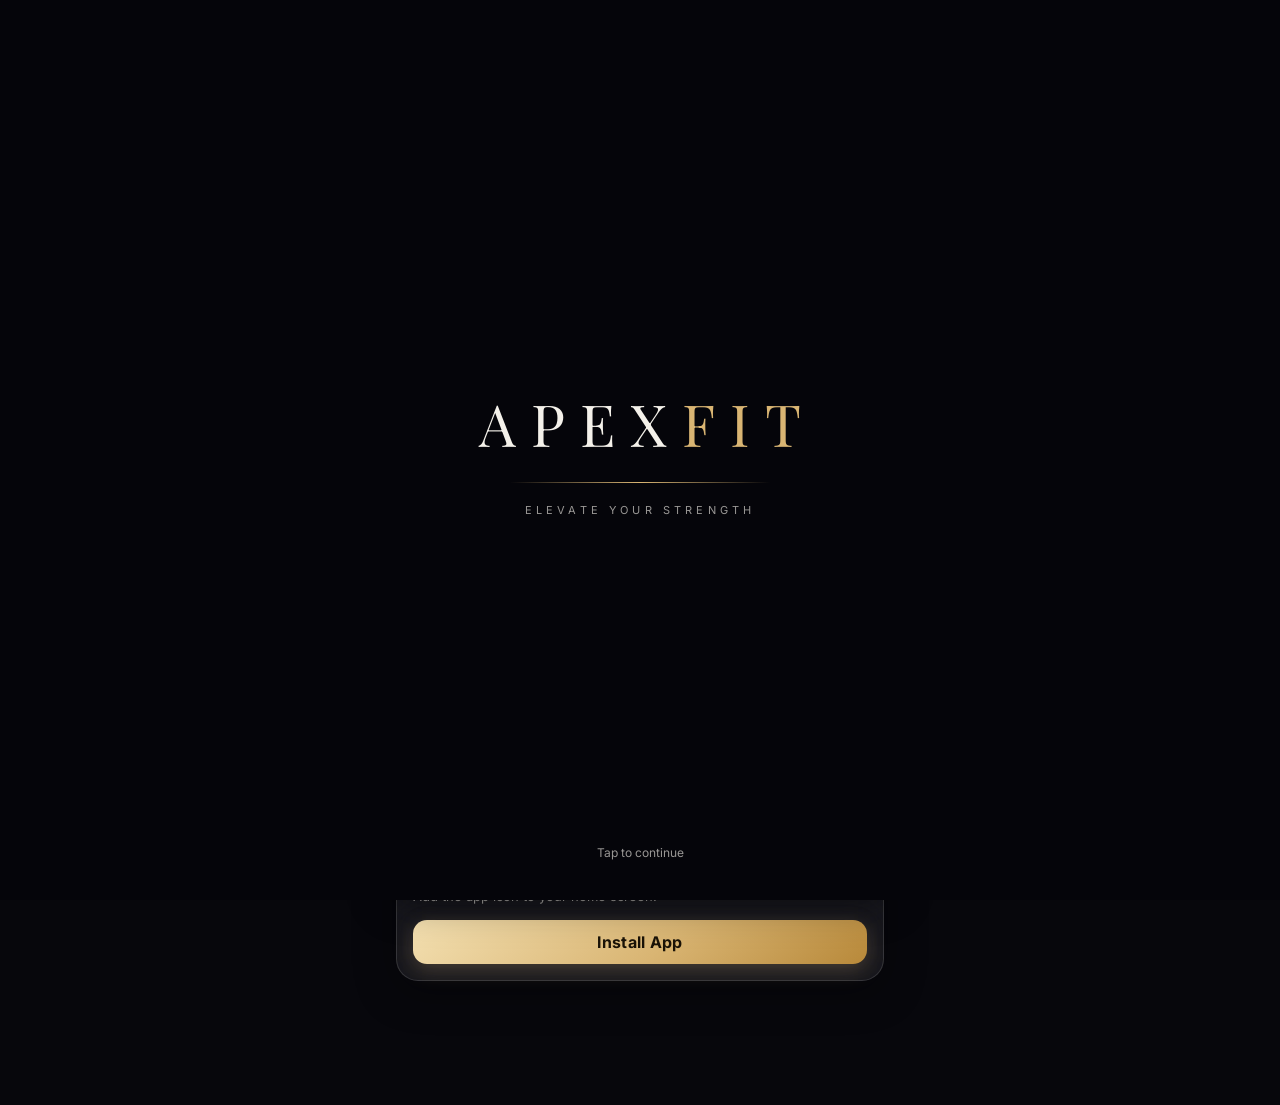
==== index.html @ 69abccca "Add files via upload" ====
<!DOCTYPE html>
<html lang="en">
<head>
<meta charset="utf-8">
<meta name="viewport" content="width=device-width, initial-scale=1, viewport-fit=cover">
<title>ApexFit – Elevate Your Strength</title>
<meta name="description" content="ApexFit: workouts, yoga, Indian food calories and daily fitness reminders.">
<meta name="theme-color" content="#07070c">
<link rel="manifest" href="manifest.webmanifest">
<link rel="icon" href="icon-192.png">
<link rel="apple-touch-icon" href="icon-192.png">
<link rel="preconnect" href="https://fonts.googleapis.com">
<link rel="preconnect" href="https://fonts.gstatic.com" crossorigin>
<link href="https://fonts.googleapis.com/css2?family=Inter:wght@400;500;600;700&family=Playfair+Display:wght@500;600;700&display=swap" rel="stylesheet">
<link rel="stylesheet" href="style.css">
</head>
<body>

<div id="intro">
  <div class="logo" aria-label="ApexFit"><span style="--i:0">A</span><span style="--i:1">P</span><span style="--i:2">E</span><span style="--i:3">X</span><span style="--i:4">F</span><span style="--i:5">I</span><span style="--i:6">T</span></div>
  <div class="line"></div>
  <div class="tag">Elevate your strength</div>
  <div class="skip">Tap to continue</div>
</div>

<div class="bg"><i class="orb o1"></i><i class="orb o2"></i><i class="orb o3"></i></div>
<div id="ban" class="ban"></div>
<div id="toast" class="toast"></div>

<main>
  <section id="home" class="view active"><div id="homeBox"></div></section>

  <section id="food" class="view">
    <h2 class="title">Calorie Guide</h2>
    <p class="sub">Tap any dish to see its calories and nutrition.</p>
    <div class="glass" id="fsum"></div>
    <input class="in" id="fq" type="search" placeholder="Search Indian dishes…">
    <div class="chips" id="fcats"></div>
    <div id="flist"></div>
    <h3 class="sec">Today’s plate</h3>
    <div class="glass" id="plate"></div>
  </section>

  <section id="work" class="view">
    <h2 class="title">Workout</h2>
    <p class="sub">Pick a plan and follow it day by day.</p>
    <div class="chips" id="wprog"></div>
    <div class="chips" id="wdays"></div>
    <div id="wlist"></div>
    <div class="glass">
      <div class="eyebrow">Rest timer</div>
      <div class="tdisp" id="tdisp">00:00</div>
      <div class="chips" style="padding-bottom:0">
        <button class="chip" data-act="timer" data-s="30">30s</button>
        <button class="chip" data-act="timer" data-s="45">45s</button>
        <button class="chip" data-act="timer" data-s="60">60s</button>
        <button class="chip" data-act="timer" data-s="90">90s</button>
        <button class="chip" data-act="tstop">Reset</button>
      </div>
    </div>
    <h3 class="sec">Exercise library</h3>
    <div id="wlib"></div>
  </section>

  <section id="yoga" class="view">
    <h2 class="title">Yoga</h2>
    <p class="sub">Step-by-step poses and guided routines.</p>
    <div class="chips" id="yr"></div>
    <div id="ylist"></div>
  </section>

  <section id="remind" class="view">
    <h2 class="title">Reminders</h2>
    <p class="sub">Workout, yoga, meals, water and sleep: set them all.</p>
    <div class="glass">
      <div class="eyebrow">New reminder</div>
      <div class="frm">
        <select class="in" id="rc">
          <option value="workout">🏋️ Workout</option>
          <option value="yoga">🧘 Yoga</option>
          <option value="meal">🍽️ Meal</option>
          <option value="water">💧 Water</option>
          <option value="sleep">😴 Sleep</option>
          <option value="other">⏰ Other</option>
        </select>
        <input class="in" id="rt" type="time" value="07:00">
      </div>
      <input class="in" id="rl" type="text" placeholder="e.g. Morning run" maxlength="60">
      <div class="chips" id="dow"></div>
      <button class="btn full" data-act="radd">Add reminder</button>
    </div>
    <div class="glass" id="rlist"></div>
    <button class="btn ghost full" data-act="notif">Enable notifications</button>
    <p class="mut small">Reminders ring while ApexFit is open (a banner appears, plus a notification if enabled).</p>
  </section>

  <section id="about" class="view">
    <h2 class="title">About</h2>
    <div class="glass">
      <h3 class="serif" style="margin-top:0">ApexFit</h3>
      <p class="mut">ApexFit is your daily fitness companion: simple workout plans, step-by-step yoga, a calorie guide for Indian food and reminders that keep you on track. Small steps, done every day, build a stronger you.</p>
    </div>
    <h3 class="sec">Fitness basics</h3>
    <div class="grid2">
      <div class="glass"><b>🏃 Move</b><p class="mut small">Aim for about 150 minutes of moderate activity a week, plus 2 days of strength training.</p></div>
      <div class="glass"><b>🥗 Nourish</b><p class="mut small">Build meals around protein, fibre and vegetables. Go easy on fried and sugary foods.</p></div>
      <div class="glass"><b>💧 Hydrate</b><p class="mut small">Sip water through the day. Pale-yellow urine is a simple sign you are well hydrated.</p></div>
      <div class="glass"><b>😴 Recover</b><p class="mut small">Adults generally need 7–9 hours of sleep. Muscles grow during rest, so keep rest days.</p></div>
    </div>
    <h3 class="sec">Beginner rules</h3>
    <div class="glass">
      <p class="mut small" style="margin:0 0 6px">1. Start small and build up gradually.</p>
      <p class="mut small" style="margin:0 0 6px">2. Warm up for 5 minutes, cool down and stretch after.</p>
      <p class="mut small" style="margin:0 0 6px">3. Focus on form before speed or weight.</p>
      <p class="mut small" style="margin:0">4. Stop if you feel sharp pain or dizziness.</p>
    </div>
    <h3 class="sec">BMI &amp; daily calories</h3>
    <div class="glass">
      <div class="frm">
        <input class="in" id="ch" type="number" inputmode="decimal" placeholder="Height (cm)">
        <input class="in" id="cw" type="number" inputmode="decimal" placeholder="Weight (kg)">
      </div>
      <div class="frm">
        <input class="in" id="ca" type="number" inputmode="numeric" placeholder="Age">
        <select class="in" id="cg"><option value="m">Male</option><option value="f">Female</option></select>
      </div>
      <select class="in" id="cact">
        <option value="1.2">Little or no exercise</option>
        <option value="1.375">Light exercise (1–3 days/week)</option>
        <option value="1.55" selected>Moderate exercise (3–5 days/week)</option>
        <option value="1.725">Hard exercise (6–7 days/week)</option>
      </select>
      <button class="btn full" data-act="calc">Calculate</button>
      <div id="cout"></div>
    </div>
    <p class="mut small">ApexFit shares general fitness information, not medical advice. Please consult a doctor before starting a new programme, especially if you have a health condition.</p>
  </section>
</main>

<nav id="nav">
  <button class="on" data-act="go" data-v="home"><span>🏠</span>Home</button>
  <button data-act="go" data-v="food"><span>🍛</span>Food</button>
  <button data-act="go" data-v="work"><span>🏋️</span>Workout</button>
  <button data-act="go" data-v="yoga"><span>🧘</span>Yoga</button>
  <button data-act="go" data-v="remind"><span>⏰</span>Remind</button>
  <button data-act="go" data-v="about"><span>✨</span>About</button>
</nav>

<div id="modal" class="modal"><div class="sheet glass" id="sheet"></div></div>

<script src="data.js"></script>
<script src="script.js"></script>
</body>
</html>
---- style.css ----
/* ApexFit – luxury glass theme */
:root{--bg:#07070c;--tx:#f4f1ea;--mut:rgba(244,241,234,.62);--gold:#d9b573;--gold2:#f3dfb0;--glass:rgba(255,255,255,.065);--bd:rgba(255,255,255,.13);--r:22px;color-scheme:dark}
*,*::before,*::after{box-sizing:border-box;-webkit-tap-highlight-color:transparent}
html{scroll-behavior:smooth}
body{margin:0;background:var(--bg);color:var(--tx);font-family:"Inter",system-ui,-apple-system,"Segoe UI",sans-serif;min-height:100vh;overflow-x:hidden;padding-top:env(safe-area-inset-top,0px)}
h1,h2,h3,.serif{font-family:"Playfair Display",Georgia,"Times New Roman",serif;font-weight:600}
button,input,select{font:inherit;color:inherit}
button{cursor:pointer}

/* background */
.bg{position:fixed;inset:0;z-index:-1;overflow:hidden;background:radial-gradient(900px 600px at 85% -10%,#1d1633 0%,transparent 60%),var(--bg)}
.orb{position:absolute;border-radius:50%;filter:blur(70px);opacity:.5;animation:float 18s ease-in-out infinite}
.o1{width:340px;height:340px;background:#b8893a;top:-90px;left:-110px}
.o2{width:300px;height:300px;background:#5b3fa0;top:40%;right:-120px;animation-delay:-6s}
.o3{width:280px;height:280px;background:#a8445c;bottom:-100px;left:10%;animation-delay:-12s}
@keyframes float{50%{transform:translate(40px,-50px) scale(1.12)}}

/* intro */
#intro{position:fixed;inset:0;z-index:100;background:#05050a;display:flex;flex-direction:column;align-items:center;justify-content:center;transition:opacity .9s ease,visibility .9s}
#intro.out{opacity:0;visibility:hidden}
#intro .logo{font-family:"Playfair Display",Georgia,serif;font-size:clamp(34px,11vw,58px);letter-spacing:.26em;display:flex;padding-left:.26em}
#intro .logo span{opacity:0;transform:translateY(26px);animation:up .9s cubic-bezier(.2,.8,.2,1) forwards;animation-delay:calc(var(--i)*.09s + .3s)}
#intro .logo span:nth-child(n+5){color:var(--gold)}
#intro .line{height:1px;width:0;margin:20px 0;background:linear-gradient(90deg,transparent,var(--gold),transparent);animation:ln 1.2s .9s ease forwards}
#intro .tag{opacity:0;letter-spacing:.38em;font-size:11px;text-transform:uppercase;color:var(--mut);animation:fade 1s 1.5s forwards}
#intro .skip{position:absolute;bottom:calc(40px + env(safe-area-inset-bottom,0px));font-size:12px;color:var(--mut);opacity:0;animation:fade 1s 2.2s forwards}
@keyframes up{to{opacity:1;transform:none}}
@keyframes ln{to{width:min(60vw,260px)}}
@keyframes fade{to{opacity:1}}

/* layout */
main{max-width:520px;margin:0 auto;padding:20px 16px calc(110px + env(safe-area-inset-bottom,0px))}
.view{display:none}
.view.active{display:block;animation:in .55s ease both}
@keyframes in{from{opacity:0;transform:translateY(14px)}}
.title{font-size:30px;margin:6px 0 2px}
.sub{color:var(--mut);margin:0 0 16px;font-size:14px}
.sec{font-size:20px;margin:22px 0 10px}
.eyebrow{font-size:11px;letter-spacing:.2em;text-transform:uppercase;color:var(--gold)}
.mut{color:var(--mut)}.small{font-size:13px;line-height:1.5}
.hero{font-size:clamp(38px,12vw,52px);line-height:1.05;margin:6px 0 8px}
.hero em{color:var(--gold2);font-style:italic}
.big{font-size:30px;font-weight:700}.big small{font-size:14px;font-weight:500;color:var(--mut)}
.row{display:flex;align-items:center;justify-content:space-between;gap:12px}
.grid2{display:grid;grid-template-columns:1fr 1fr;gap:12px}
.grid2 .glass{margin:0}

/* glass */
.glass{background:var(--glass);border:1px solid var(--bd);border-radius:var(--r);backdrop-filter:blur(18px) saturate(150%);-webkit-backdrop-filter:blur(18px) saturate(150%);box-shadow:0 10px 40px rgba(0,0,0,.35),inset 0 1px 0 rgba(255,255,255,.08);padding:16px;margin-bottom:14px}

/* controls */
.in{width:100%;background:rgba(255,255,255,.07);border:1px solid var(--bd);border-radius:14px;padding:12px 14px;margin-bottom:10px;outline:0;transition:border-color .2s}
.in:focus{border-color:var(--gold)}
.in.sm{width:90px;margin:0;padding:8px 10px;text-align:center}
select.in option{color:#111}
.frm{display:flex;gap:10px}.frm .in{flex:1}
.btn{background:linear-gradient(135deg,#f3dfb0,#d9b573 55%,#b8893a);color:#1a1307;border:0;border-radius:14px;padding:12px 18px;font-weight:700;letter-spacing:.02em;transition:transform .15s,box-shadow .2s;box-shadow:0 6px 20px rgba(217,181,115,.25)}
.btn:active{transform:scale(.97)}
.btn.full{width:100%;margin-top:4px}
.btn.ghost{background:rgba(255,255,255,.07);color:var(--tx);border:1px solid var(--bd);box-shadow:none;margin-bottom:8px}
.x{background:none;border:0;color:var(--mut);font-size:18px;padding:4px 8px}
.chips{display:flex;gap:8px;overflow-x:auto;padding:2px 0 12px;scrollbar-width:none}
.chips::-webkit-scrollbar{display:none}
.chip{flex:none;background:rgba(255,255,255,.07);border:1px solid var(--bd);border-radius:20px;padding:8px 14px;font-size:14px;color:var(--mut);transition:.2s}
.chip.on{background:rgba(217,181,115,.2);border-color:var(--gold);color:var(--gold2)}
.chip.now{box-shadow:0 0 0 2px rgba(217,181,115,.35)}

/* home */
.stats{display:flex;justify-content:space-around}
.ring{position:relative;width:104px;height:104px}
.ring svg{width:100%;height:100%;transform:rotate(-90deg)}
.ring circle{fill:none;stroke-width:6}
.rb{stroke:rgba(255,255,255,.1)}
.rf{stroke:var(--gold);stroke-linecap:round;transition:stroke-dashoffset 1s ease}
.rt{position:absolute;inset:0;display:flex;flex-direction:column;align-items:center;justify-content:center}
.rt b{font-size:19px}.rt small{font-size:10px;color:var(--mut)}
.tile{background:var(--glass);border:1px solid var(--bd);border-radius:var(--r);padding:18px 12px;text-align:center;backdrop-filter:blur(18px);-webkit-backdrop-filter:blur(18px);transition:transform .2s}
.tile:active{transform:scale(.97)}
.tile span{display:block;font-size:28px;margin-bottom:6px}
.tile b{font-size:14px}
.tiles{display:grid;grid-template-columns:1fr 1fr;gap:12px;margin-bottom:14px}

/* food */
.dish{width:100%;display:flex;align-items:center;justify-content:space-between;text-align:left;color:inherit;margin-bottom:10px;padding:14px 16px}
.dish small{display:block;color:var(--mut);font-size:12px;margin-top:2px}
.kc{font-family:"Playfair Display",Georgia,serif;font-size:24px;color:var(--gold2);text-align:right}
.kc small{font-family:"Inter",sans-serif}
.bar{height:8px;background:rgba(255,255,255,.1);border-radius:6px;overflow:hidden;margin-top:12px}
.bar i{display:block;height:100%;background:linear-gradient(90deg,#b8893a,#f3dfb0);border-radius:6px;transition:width .5s}
.bar.sm{margin:0;height:6px;flex:1}
.mac{display:flex;align-items:center;gap:10px;margin-top:12px;font-size:14px}
.mac span{width:64px;color:var(--mut)}.mac b{width:46px;text-align:right}
.goal{font-size:12px;color:var(--mut);display:flex;flex-direction:column;align-items:center;gap:4px}
.prow{display:flex;justify-content:space-between;align-items:center;padding:8px 0;border-bottom:1px solid var(--bd)}
.prow:last-child{border:0}

/* workout / yoga */
details.ex{border-top:1px solid var(--bd);padding:10px 0}
details.ex summary,details.pose summary{list-style:none;display:flex;justify-content:space-between;align-items:center;gap:10px;cursor:pointer;font-weight:600}
details summary::-webkit-details-marker{display:none}
details.ex summary b{color:var(--gold2);font-weight:600;white-space:nowrap}
details.pose{padding:0 16px}
details.pose summary{padding:14px 0}
details.pose summary small{display:block;color:var(--mut);font-weight:400;font-size:12px;margin-top:2px}
details.pose[open] summary{color:var(--gold2)}
details.pose ol{margin:0 0 14px;padding-left:20px;color:var(--mut);font-size:14px;line-height:1.6}
.tdisp{font-family:"Playfair Display",Georgia,serif;font-size:46px;text-align:center;margin:6px 0 10px;color:var(--gold2)}

/* reminders */
.rrow{display:flex;align-items:center;gap:10px;padding:12px 0;border-bottom:1px solid var(--bd)}
.rrow:last-child{border:0}
.rrow .e{font-size:22px}
.rrow .tm{font-family:"Playfair Display",Georgia,serif;font-size:20px;min-width:58px}
.rrow .lb{flex:1;min-width:0}.rrow .lb small{display:block;color:var(--mut);font-size:11px}
.rrow.done .lb b{text-decoration:line-through;color:var(--mut)}
.rrow input[type=checkbox]{width:22px;height:22px;accent-color:#d9b573}
.sw{width:42px;height:24px;border-radius:14px;border:1px solid var(--bd);background:rgba(255,255,255,.1);position:relative;padding:0;flex:none}
.sw::after{content:"";position:absolute;top:2px;left:2px;width:18px;height:18px;border-radius:50%;background:#fff;transition:.25s}
.sw.on{background:var(--gold)}.sw.on::after{left:20px}

/* nav, modal, banners */
#nav{position:fixed;left:50%;transform:translateX(-50%);bottom:calc(12px + env(safe-area-inset-bottom,0px));width:min(94vw,500px);display:flex;padding:7px;border-radius:26px;background:rgba(20,20,28,.55);border:1px solid var(--bd);backdrop-filter:blur(22px) saturate(160%);-webkit-backdrop-filter:blur(22px) saturate(160%);z-index:20;box-shadow:0 12px 40px rgba(0,0,0,.5)}
#nav button{flex:1;background:none;border:0;color:var(--mut);font-size:10px;padding:7px 0;border-radius:19px;display:flex;flex-direction:column;align-items:center;gap:2px;transition:.25s}
#nav button span{font-size:18px}
#nav button.on{color:var(--gold2);background:rgba(217,181,115,.16)}
.modal{position:fixed;inset:0;background:rgba(0,0,0,.55);backdrop-filter:blur(6px);-webkit-backdrop-filter:blur(6px);display:none;align-items:flex-end;justify-content:center;z-index:50}
.modal.on{display:flex}
.sheet{width:min(100%,520px);margin:0;border-radius:28px 28px 0 0;padding:20px 20px calc(24px + env(safe-area-inset-bottom,0px));background:rgba(22,22,30,.82);animation:sheet .35s ease}
@keyframes sheet{from{transform:translateY(60px);opacity:0}}
.kbig{font-family:"Playfair Display",Georgia,serif;font-size:54px;color:var(--gold2);margin:10px 0 0}
.kbig small{font-size:16px;color:var(--mut);font-family:"Inter",sans-serif}
.ban{position:fixed;left:50%;top:calc(12px + env(safe-area-inset-top,0px));transform:translate(-50%,-140%);width:min(92vw,480px);padding:14px 18px;border-radius:18px;background:linear-gradient(135deg,#f3dfb0,#d9b573);color:#1a1307;font-weight:700;z-index:90;transition:transform .4s;box-shadow:0 10px 30px rgba(0,0,0,.5)}
.ban.on{transform:translate(-50%,0)}
.toast{position:fixed;left:50%;bottom:calc(92px + env(safe-area-inset-bottom,0px));transform:translate(-50%,20px);background:rgba(30,30,40,.9);border:1px solid var(--bd);padding:10px 16px;border-radius:16px;font-size:14px;opacity:0;pointer-events:none;transition:.3s;z-index:60}
.toast.on{opacity:1;transform:translate(-50%,0)}
#cout{margin-top:14px;font-size:14px;line-height:1.7}
#cout b{color:var(--gold2)}

@media (prefers-reduced-motion:reduce){*{animation-duration:.01ms!important;animation-delay:0s!important;transition-duration:.01ms!important}}
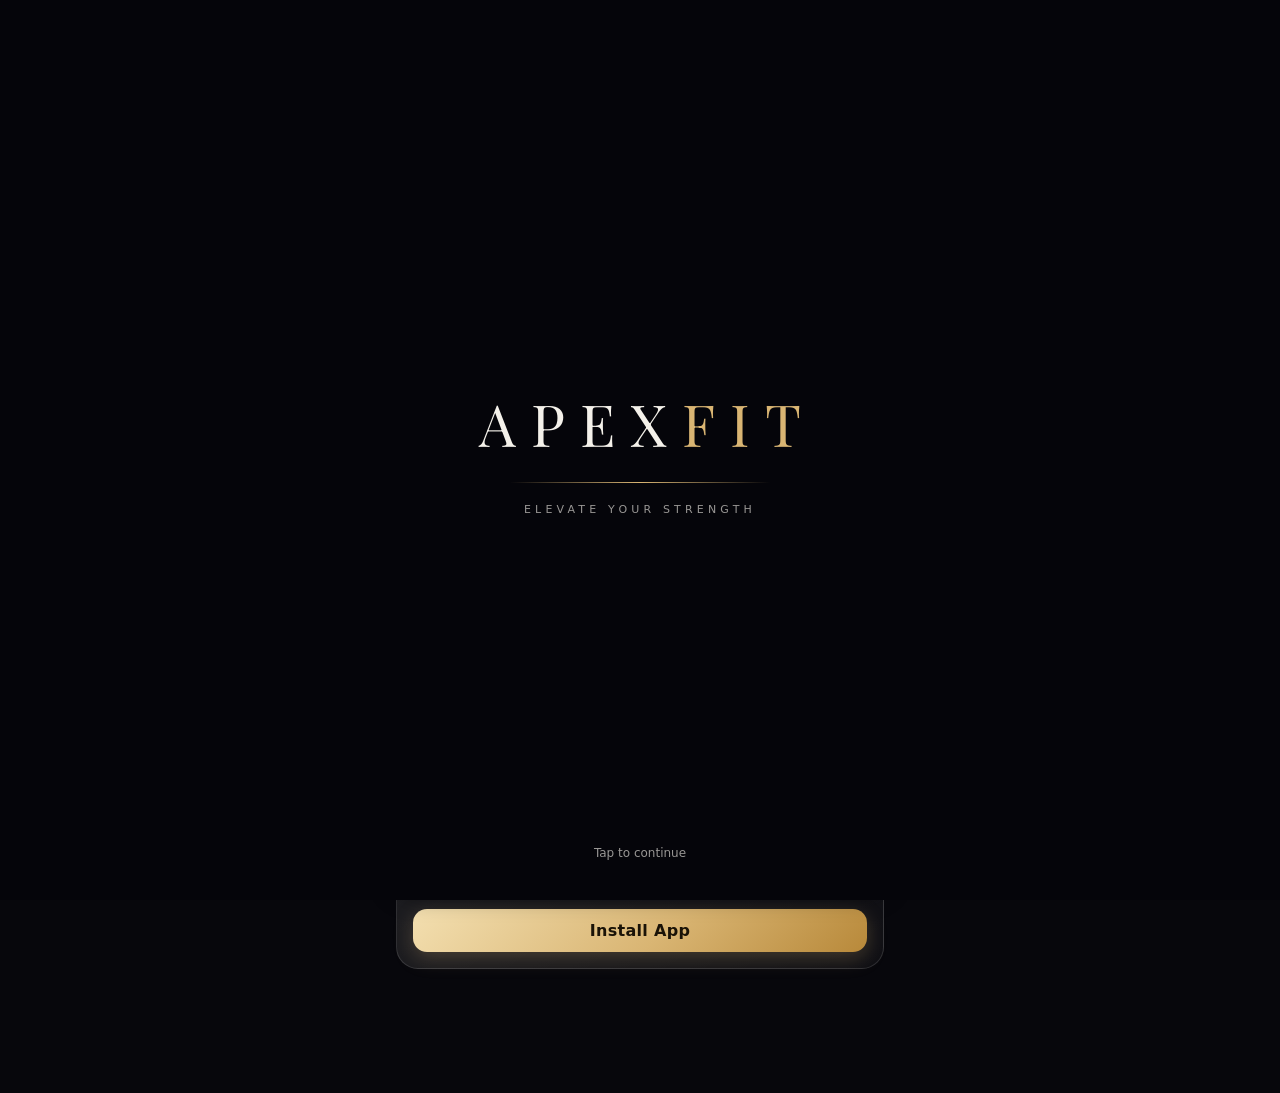
==== commit a945567f: "Add files via upload" ====
--- a/index.html
+++ b/index.html
@@ -2,6 +2,7 @@
 <html lang="en">
 <head>
 <meta charset="utf-8">
+<script>try{var n=navigator;if((n.deviceMemory&&n.deviceMemory<=4)||(n.hardwareConcurrency&&n.hardwareConcurrency<=4))document.documentElement.className="lite"}catch(e){}</script>
 <meta name="viewport" content="width=device-width, initial-scale=1, viewport-fit=cover">
 <title>ApexFit – Elevate Your Strength</title>
 <meta name="description" content="ApexFit: workouts, yoga, Indian food calories and daily fitness reminders.">
@@ -11,7 +12,7 @@
 <link rel="apple-touch-icon" href="icon-192.png">
 <link rel="preconnect" href="https://fonts.googleapis.com">
 <link rel="preconnect" href="https://fonts.gstatic.com" crossorigin>
-<link href="https://fonts.googleapis.com/css2?family=Inter:wght@400;500;600;700&family=Playfair+Display:wght@500;600;700&display=swap" rel="stylesheet">
+<link href="https://fonts.googleapis.com/css2?family=Playfair+Display:wght@600&display=swap" rel="stylesheet">
 <link rel="stylesheet" href="style.css">
 </head>
 <body>
@@ -149,6 +150,8 @@
 <div id="modal" class="modal"><div class="sheet glass" id="sheet"></div></div>
 
 <script src="data.js"></script>
+<script src="motions.js"></script>
+<script src="player.js"></script>
 <script src="script.js"></script>
 </body>
 </html>
--- a/style.css
+++ b/style.css
@@ -1,19 +1,18 @@
 /* ApexFit – luxury glass theme */
 :root{--bg:#07070c;--tx:#f4f1ea;--mut:rgba(244,241,234,.62);--gold:#d9b573;--gold2:#f3dfb0;--glass:rgba(255,255,255,.065);--bd:rgba(255,255,255,.13);--r:22px;color-scheme:dark}
 *,*::before,*::after{box-sizing:border-box;-webkit-tap-highlight-color:transparent}
-html{scroll-behavior:smooth}
-body{margin:0;background:var(--bg);color:var(--tx);font-family:"Inter",system-ui,-apple-system,"Segoe UI",sans-serif;min-height:100vh;overflow-x:hidden;padding-top:env(safe-area-inset-top,0px)}
+body{margin:0;background:var(--bg);color:var(--tx);font-family:system-ui,-apple-system,"Segoe UI",Roboto,sans-serif;min-height:100vh;overflow-x:hidden;padding-top:env(safe-area-inset-top,0px)}
 h1,h2,h3,.serif{font-family:"Playfair Display",Georgia,"Times New Roman",serif;font-weight:600}
 button,input,select{font:inherit;color:inherit}
-button{cursor:pointer}
+button{cursor:pointer;touch-action:manipulation}
 
 /* background */
 .bg{position:fixed;inset:0;z-index:-1;overflow:hidden;background:radial-gradient(900px 600px at 85% -10%,#1d1633 0%,transparent 60%),var(--bg)}
-.orb{position:absolute;border-radius:50%;filter:blur(70px);opacity:.5;animation:float 18s ease-in-out infinite}
-.o1{width:340px;height:340px;background:#b8893a;top:-90px;left:-110px}
-.o2{width:300px;height:300px;background:#5b3fa0;top:40%;right:-120px;animation-delay:-6s}
-.o3{width:280px;height:280px;background:#a8445c;bottom:-100px;left:10%;animation-delay:-12s}
-@keyframes float{50%{transform:translate(40px,-50px) scale(1.12)}}
+.orb{position:absolute;border-radius:50%;opacity:.55;will-change:transform;animation:float 26s ease-in-out infinite}
+.o1{width:440px;height:440px;background:radial-gradient(circle,rgba(184,137,58,.8),transparent 68%);top:-160px;left:-160px}
+.o2{width:400px;height:400px;background:radial-gradient(circle,rgba(91,63,160,.75),transparent 68%);top:38%;right:-170px;animation-delay:-8s}
+.o3{width:380px;height:380px;background:radial-gradient(circle,rgba(168,68,92,.65),transparent 68%);bottom:-150px;left:5%;animation-delay:-16s}
+@keyframes float{50%{transform:translate3d(30px,-40px,0) scale(1.08)}}
 
 /* intro */
 #intro{position:fixed;inset:0;z-index:100;background:#05050a;display:flex;flex-direction:column;align-items:center;justify-content:center;transition:opacity .9s ease,visibility .9s}
@@ -31,7 +30,7 @@
 /* layout */
 main{max-width:520px;margin:0 auto;padding:20px 16px calc(110px + env(safe-area-inset-bottom,0px))}
 .view{display:none}
-.view.active{display:block;animation:in .55s ease both}
+.view.active{display:block;animation:in .3s ease both}
 @keyframes in{from{opacity:0;transform:translateY(14px)}}
 .title{font-size:30px;margin:6px 0 2px}
 .sub{color:var(--mut);margin:0 0 16px;font-size:14px}
@@ -46,7 +45,7 @@
 .grid2 .glass{margin:0}
 
 /* glass */
-.glass{background:var(--glass);border:1px solid var(--bd);border-radius:var(--r);backdrop-filter:blur(18px) saturate(150%);-webkit-backdrop-filter:blur(18px) saturate(150%);box-shadow:0 10px 40px rgba(0,0,0,.35),inset 0 1px 0 rgba(255,255,255,.08);padding:16px;margin-bottom:14px}
+.glass{background:linear-gradient(145deg,rgba(255,255,255,.1),rgba(255,255,255,.035));border:1px solid var(--bd);border-radius:var(--r);box-shadow:0 4px 18px rgba(0,0,0,.28),inset 0 1px 0 rgba(255,255,255,.08);padding:16px;margin-bottom:14px}
 
 /* controls */
 .in{width:100%;background:rgba(255,255,255,.07);border:1px solid var(--bd);border-radius:14px;padding:12px 14px;margin-bottom:10px;outline:0;transition:border-color .2s}
@@ -61,7 +60,7 @@
 .x{background:none;border:0;color:var(--mut);font-size:18px;padding:4px 8px}
 .chips{display:flex;gap:8px;overflow-x:auto;padding:2px 0 12px;scrollbar-width:none}
 .chips::-webkit-scrollbar{display:none}
-.chip{flex:none;background:rgba(255,255,255,.07);border:1px solid var(--bd);border-radius:20px;padding:8px 14px;font-size:14px;color:var(--mut);transition:.2s}
+.chip{flex:none;background:rgba(255,255,255,.07);border:1px solid var(--bd);border-radius:20px;padding:8px 14px;font-size:14px;color:var(--mut);transition:color .15s,background-color .15s,border-color .15s}
 .chip.on{background:rgba(217,181,115,.2);border-color:var(--gold);color:var(--gold2)}
 .chip.now{box-shadow:0 0 0 2px rgba(217,181,115,.35)}
 
@@ -74,17 +73,17 @@
 .rf{stroke:var(--gold);stroke-linecap:round;transition:stroke-dashoffset 1s ease}
 .rt{position:absolute;inset:0;display:flex;flex-direction:column;align-items:center;justify-content:center}
 .rt b{font-size:19px}.rt small{font-size:10px;color:var(--mut)}
-.tile{background:var(--glass);border:1px solid var(--bd);border-radius:var(--r);padding:18px 12px;text-align:center;backdrop-filter:blur(18px);-webkit-backdrop-filter:blur(18px);transition:transform .2s}
+.tile{background:linear-gradient(145deg,rgba(255,255,255,.1),rgba(255,255,255,.035));border:1px solid var(--bd);border-radius:var(--r);padding:18px 12px;text-align:center;transition:transform .15s}
 .tile:active{transform:scale(.97)}
 .tile span{display:block;font-size:28px;margin-bottom:6px}
 .tile b{font-size:14px}
 .tiles{display:grid;grid-template-columns:1fr 1fr;gap:12px;margin-bottom:14px}
 
 /* food */
-.dish{width:100%;display:flex;align-items:center;justify-content:space-between;text-align:left;color:inherit;margin-bottom:10px;padding:14px 16px}
+.dish{content-visibility:auto;contain-intrinsic-size:auto 72px;width:100%;display:flex;align-items:center;justify-content:space-between;text-align:left;color:inherit;margin-bottom:10px;padding:14px 16px}
 .dish small{display:block;color:var(--mut);font-size:12px;margin-top:2px}
 .kc{font-family:"Playfair Display",Georgia,serif;font-size:24px;color:var(--gold2);text-align:right}
-.kc small{font-family:"Inter",sans-serif}
+.kc small{font-family:system-ui,sans-serif}
 .bar{height:8px;background:rgba(255,255,255,.1);border-radius:6px;overflow:hidden;margin-top:12px}
 .bar i{display:block;height:100%;background:linear-gradient(90deg,#b8893a,#f3dfb0);border-radius:6px;transition:width .5s}
 .bar.sm{margin:0;height:6px;flex:1}
@@ -115,12 +114,12 @@
 .rrow.done .lb b{text-decoration:line-through;color:var(--mut)}
 .rrow input[type=checkbox]{width:22px;height:22px;accent-color:#d9b573}
 .sw{width:42px;height:24px;border-radius:14px;border:1px solid var(--bd);background:rgba(255,255,255,.1);position:relative;padding:0;flex:none}
-.sw::after{content:"";position:absolute;top:2px;left:2px;width:18px;height:18px;border-radius:50%;background:#fff;transition:.25s}
+.sw::after{content:"";position:absolute;top:2px;left:2px;width:18px;height:18px;border-radius:50%;background:#fff;transition:left .2s}
 .sw.on{background:var(--gold)}.sw.on::after{left:20px}
 
 /* nav, modal, banners */
-#nav{position:fixed;left:50%;transform:translateX(-50%);bottom:calc(12px + env(safe-area-inset-bottom,0px));width:min(94vw,500px);display:flex;padding:7px;border-radius:26px;background:rgba(20,20,28,.55);border:1px solid var(--bd);backdrop-filter:blur(22px) saturate(160%);-webkit-backdrop-filter:blur(22px) saturate(160%);z-index:20;box-shadow:0 12px 40px rgba(0,0,0,.5)}
-#nav button{flex:1;background:none;border:0;color:var(--mut);font-size:10px;padding:7px 0;border-radius:19px;display:flex;flex-direction:column;align-items:center;gap:2px;transition:.25s}
+#nav{position:fixed;left:50%;transform:translateX(-50%);bottom:calc(12px + env(safe-area-inset-bottom,0px));width:min(94vw,500px);display:flex;padding:7px;border-radius:26px;background:rgba(20,20,28,.55);border:1px solid var(--bd);backdrop-filter:blur(14px);-webkit-backdrop-filter:blur(14px);z-index:20;box-shadow:0 8px 24px rgba(0,0,0,.45);will-change:transform}
+#nav button{flex:1;background:none;border:0;color:var(--mut);font-size:10px;padding:7px 0;border-radius:19px;display:flex;flex-direction:column;align-items:center;gap:2px;transition:color .2s,background-color .2s}
 #nav button span{font-size:18px}
 #nav button.on{color:var(--gold2);background:rgba(217,181,115,.16)}
 .modal{position:fixed;inset:0;background:rgba(0,0,0,.55);backdrop-filter:blur(6px);-webkit-backdrop-filter:blur(6px);display:none;align-items:flex-end;justify-content:center;z-index:50}
@@ -128,12 +127,35 @@
 .sheet{width:min(100%,520px);margin:0;border-radius:28px 28px 0 0;padding:20px 20px calc(24px + env(safe-area-inset-bottom,0px));background:rgba(22,22,30,.82);animation:sheet .35s ease}
 @keyframes sheet{from{transform:translateY(60px);opacity:0}}
 .kbig{font-family:"Playfair Display",Georgia,serif;font-size:54px;color:var(--gold2);margin:10px 0 0}
-.kbig small{font-size:16px;color:var(--mut);font-family:"Inter",sans-serif}
+.kbig small{font-size:16px;color:var(--mut);font-family:system-ui,sans-serif}
 .ban{position:fixed;left:50%;top:calc(12px + env(safe-area-inset-top,0px));transform:translate(-50%,-140%);width:min(92vw,480px);padding:14px 18px;border-radius:18px;background:linear-gradient(135deg,#f3dfb0,#d9b573);color:#1a1307;font-weight:700;z-index:90;transition:transform .4s;box-shadow:0 10px 30px rgba(0,0,0,.5)}
 .ban.on{transform:translate(-50%,0)}
-.toast{position:fixed;left:50%;bottom:calc(92px + env(safe-area-inset-bottom,0px));transform:translate(-50%,20px);background:rgba(30,30,40,.9);border:1px solid var(--bd);padding:10px 16px;border-radius:16px;font-size:14px;opacity:0;pointer-events:none;transition:.3s;z-index:60}
+.toast{position:fixed;left:50%;bottom:calc(92px + env(safe-area-inset-bottom,0px));transform:translate(-50%,20px);background:rgba(30,30,40,.9);border:1px solid var(--bd);padding:10px 16px;border-radius:16px;font-size:14px;opacity:0;pointer-events:none;transition:opacity .25s,transform .25s;z-index:60}
 .toast.on{opacity:1;transform:translate(-50%,0)}
 #cout{margin-top:14px;font-size:14px;line-height:1.7}
 #cout b{color:var(--gold2)}
 
 @media (prefers-reduced-motion:reduce){*{animation-duration:.01ms!important;animation-delay:0s!important;transition-duration:.01ms!important}}
+
+/* low-end devices: no animation, no blur */
+.lite .orb{animation:none}
+.lite #nav{backdrop-filter:none;-webkit-backdrop-filter:none;background:rgba(18,18,26,.95)}
+.lite .modal{backdrop-filter:none;-webkit-backdrop-filter:none;background:rgba(0,0,0,.7)}
+.lite .view.active{animation:none}
+.lite .glass{box-shadow:none}
+
+/* 3D player */
+.sheet{max-height:94vh;overflow-y:auto}
+.stage{position:relative;margin-top:12px;border-radius:20px;overflow:hidden;border:1px solid var(--bd);background:radial-gradient(ellipse at 50% 90%,rgba(217,181,115,.2),rgba(255,255,255,.02) 60%,transparent),rgba(0,0,0,.28)}
+.stage canvas{display:block;width:100%;height:min(44vh,380px);touch-action:none;cursor:grab}
+.cap{position:absolute;left:10px;right:10px;bottom:10px;padding:8px 12px;border-radius:14px;background:rgba(10,10,16,.78);font-size:13px;text-align:center;line-height:1.35}
+.hint{position:absolute;top:8px;right:12px;font-size:11px;color:var(--mut)}
+.ctl{display:flex;align-items:center;gap:8px;margin:12px 0;flex-wrap:wrap}
+.ctl .sp{flex:1}
+.cb{width:42px;height:42px;border-radius:50%;border:1px solid var(--bd);background:rgba(255,255,255,.08);font-size:16px}
+.cb.pri{background:linear-gradient(135deg,#f3dfb0,#d9b573);color:#1a1307;border:0}
+.stl{margin:0;padding-left:20px;color:var(--mut);font-size:14px;line-height:1.6}
+.stl li{padding:2px 4px;border-radius:8px;transition:color .2s,background-color .2s}
+.stl li.on{color:var(--gold2);background:rgba(217,181,115,.12)}
+.wb{flex:none;background:linear-gradient(135deg,#f3dfb0,#d9b573);color:#1a1307;border:0;border-radius:14px;padding:5px 10px;font-size:12px;font-weight:700}
+details.ex summary span{flex:1}
